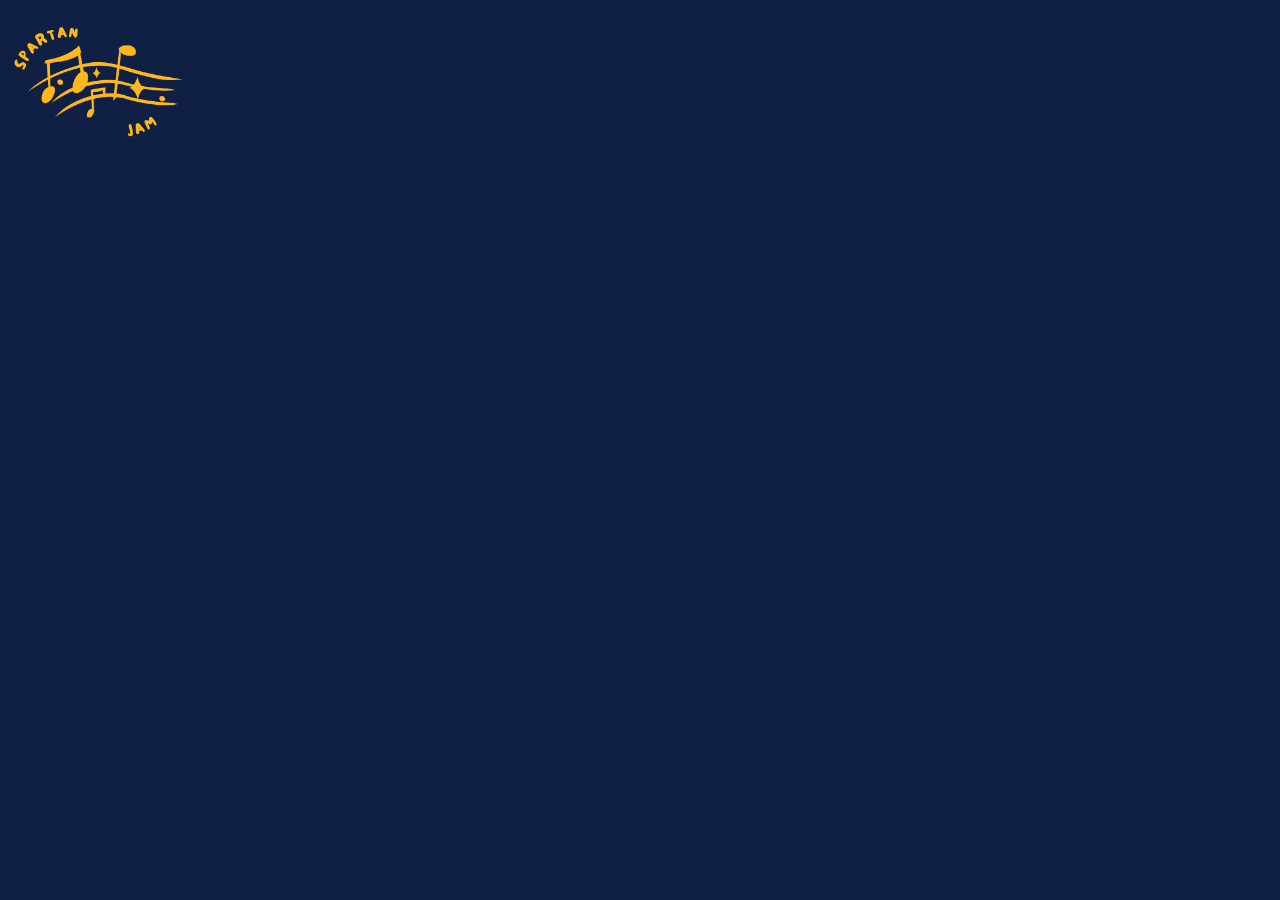
==== Website/admin.html @ 43c65f62 "Initial Commit" ====
<!DOCTYPE html>
<html lang="en">
    <head>
        <meta charset="utf-8">
        <meta name="viewport" content="width=device-width, initial-scale=1">
        <link href='https://unpkg.com/boxicons@2.1.4/css/boxicons.min.css' rel='stylesheet'>
        <link href="https://fonts.googleapis.com/css2?family=Roboto:wght@400;700&display=swap" rel="stylesheet">
        <title>SpartanJam </title>
        <img src="images/Spartan.png" class="logo">
        <link rel="stylesheet" href="style.css">
    </head>
---- Website/style.css ----
*{
    margin: 0;
    padding: 0;
    box-sizing: border-box;
    font-family: 'Varela Round', 'sans-serif';
}

body{
    background-color: rgb(15, 32, 68);
    display: flex;
    justify-content: center;
    align-items: center;
    min-height: 100vh;
    overflow: hidden;
}

.login{
    width: 420px;
    background: rgb(255,183,27);
    border-radius: 10px;
    padding: 30px 40px;
}

.login h1{
    font-size: 36px;
    text-align: center;
}

.login .input{
    position: relative;
    width: 100%;
    height: 50px;
    margin: 30px 0;
}

.input input{
    width: 100%;
    height: 100%;
    background: transparent;
    border: none;
    outline: none;
    border: 2px solid;
    border-radius: 40px;
    font-size: 16px;
    padding: 20px 45px 20px 20px;
}

.input input::placeholder{
    color: #0d0d0d;
}

.input i{
    position: absolute;
    right: 20px;
    top: 50%;
    transform: translateY(-50%);
    font-size: 20px;
}

.login .btn{
    width: 100%;
    height: 45px;
    background: rgb(190, 192, 194);
    border: none;
    outline: none;
    border-radius: 40px;
    box-shadow: 0 0 10px rgba(0,0,0,.1);
    cursor: pointer;
    font-size: 16px;
    font-weight: 600;
}

.register{
    width: 420px;
    background: rgb(255,183,27);
    border-radius: 10px;
    padding: 30px 40px;
}

.register h1{
    font-size: 36px;
    text-align: center;
}

.register .input{
    position: relative;
    width: 100%;
    height: 50px;
    margin: 30px 0;
}

.register .btn{
    width: 100%;
    height: 45px;
    background: rgb(190, 192, 194);
    border: none;
    outline: none;
    border-radius: 40px;
    box-shadow: 0 0 10px rgba(0,0,0,.1);
    cursor: pointer;
    font-size: 16px;
    font-weight: 600;
}

.logo{
    position: fixed;
    top: -80px;
    left: -45px;
    height: 300px;
    width: 300px;
}
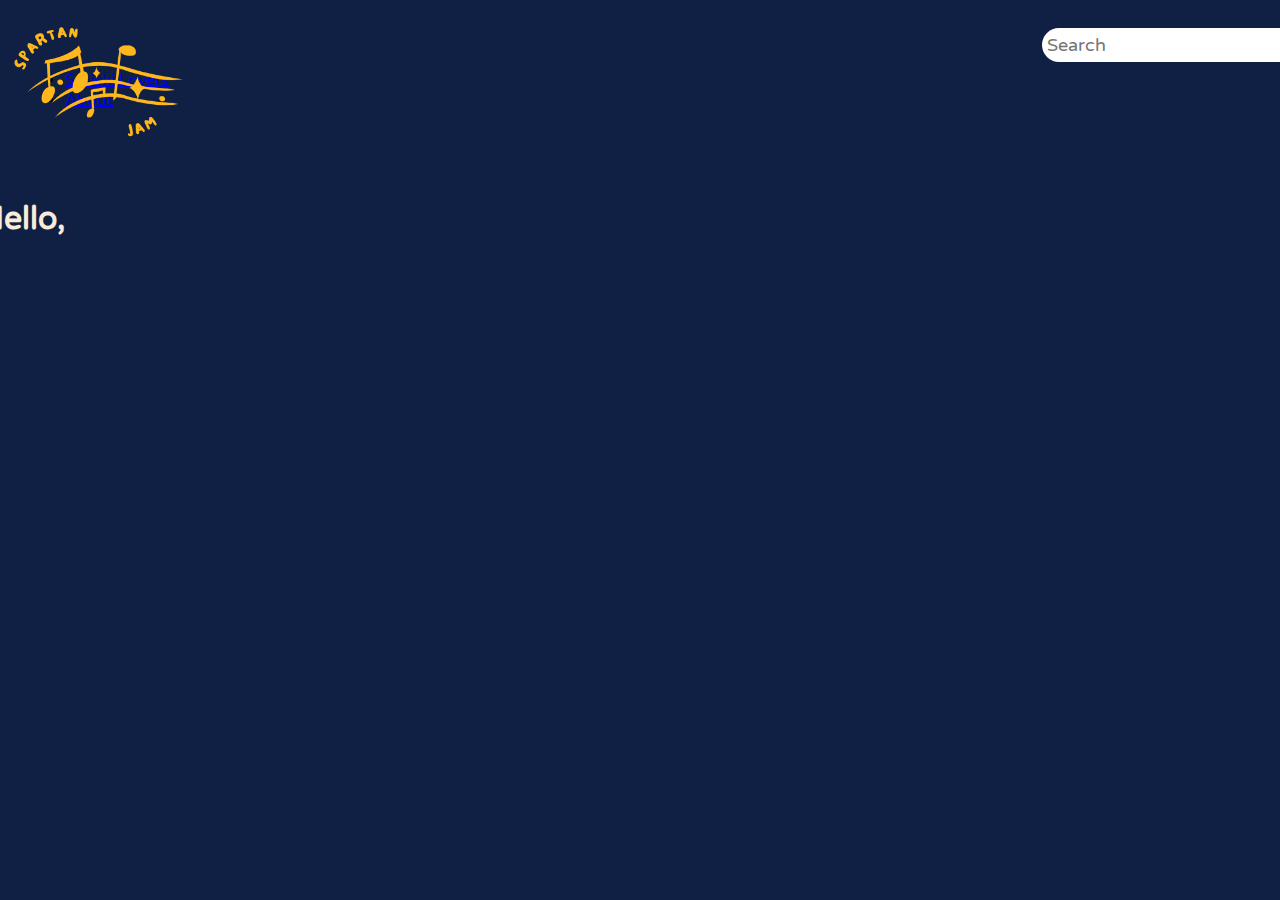
==== commit 985748a5: "Kanika's Edits" ====
--- a/Website/admin.html
+++ b/Website/admin.html
@@ -1,11 +1,45 @@
 <!DOCTYPE html>
 <html lang="en">
-    <head>
-        <meta charset="utf-8">
-        <meta name="viewport" content="width=device-width, initial-scale=1">
-        <link href='https://unpkg.com/boxicons@2.1.4/css/boxicons.min.css' rel='stylesheet'>
-        <link href="https://fonts.googleapis.com/css2?family=Roboto:wght@400;700&display=swap" rel="stylesheet">
-        <title>SpartanJam </title>
-        <img src="images/Spartan.png" class="logo">
-        <link rel="stylesheet" href="style.css">
-    </head>+
+<head>
+    <meta charset="utf-8">
+    <meta name="viewport" content="width=device-width, initial-scale=1">
+    <link href='https://unpkg.com/boxicons@2.1.4/css/boxicons.min.css' rel='stylesheet'>
+    <link href='https://fonts.googleapis.com/css?family=Varela Round' rel='stylesheet'>
+    <title>SpartanJam </title>
+    <!--Image credits to Canva-->
+    <img src="images/Spartan.png" class="logo">
+    <link rel="stylesheet" href="style.css">
+    <link rel="stylesheet" href="adminstyle.css">
+
+</head>
+
+
+<body>
+    <!--Search Bar-->
+    <div class="searchbar">
+        <table class="elements">
+            <tr>
+                <td>
+                    <input type="text" placeholder="Search" class="search">
+                </td>
+                <td>
+                    <a href="#"><i class='bx bx-search'></i>
+                    </a>
+                </td>
+            </tr>
+        </table>
+    </div>
+
+    <div class="main">
+            <h1>Hello, </h1> 
+            <div class="approve">
+                <p>What would you like to do today?</p>
+                <ul>
+                    <li><a href="approve.html">Smiski Lovers</a></li>
+                    <li><a href="delete.html">About</a></li>
+                </ul>
+            </div>     
+        </div>
+
+</body>--- a/Website/style.css
+++ b/Website/style.css
@@ -14,98 +14,51 @@
     overflow: hidden;
 }
 
-.login{
-    width: 420px;
-    background: rgb(255,183,27);
-    border-radius: 10px;
-    padding: 30px 40px;
-}
-
-.login h1{
-    font-size: 36px;
-    text-align: center;
-}
-
-.login .input{
-    position: relative;
-    width: 100%;
-    height: 50px;
-    margin: 30px 0;
-}
-
-.input input{
-    width: 100%;
-    height: 100%;
-    background: transparent;
-    border: none;
-    outline: none;
-    border: 2px solid;
-    border-radius: 40px;
-    font-size: 16px;
-    padding: 20px 45px 20px 20px;
-}
-
-.input input::placeholder{
-    color: #0d0d0d;
-}
-
-.input i{
-    position: absolute;
-    right: 20px;
-    top: 50%;
-    transform: translateY(-50%);
-    font-size: 20px;
-}
-
-.login .btn{
-    width: 100%;
-    height: 45px;
-    background: rgb(190, 192, 194);
-    border: none;
-    outline: none;
-    border-radius: 40px;
-    box-shadow: 0 0 10px rgba(0,0,0,.1);
-    cursor: pointer;
-    font-size: 16px;
-    font-weight: 600;
-}
-
-.register{
-    width: 420px;
-    background: rgb(255,183,27);
-    border-radius: 10px;
-    padding: 30px 40px;
-}
-
-.register h1{
-    font-size: 36px;
-    text-align: center;
-}
-
-.register .input{
-    position: relative;
-    width: 100%;
-    height: 50px;
-    margin: 30px 0;
-}
-
-.register .btn{
-    width: 100%;
-    height: 45px;
-    background: rgb(190, 192, 194);
-    border: none;
-    outline: none;
-    border-radius: 40px;
-    box-shadow: 0 0 10px rgba(0,0,0,.1);
-    cursor: pointer;
-    font-size: 16px;
-    font-weight: 600;
-}
-
 .logo{
     position: fixed;
     top: -80px;
     left: -45px;
     height: 300px;
     width: 300px;
-}+}
+
+.searchbar{
+    margin: auto;
+    right: -550px;
+    margin-top: 2%;
+    position: relative;
+    width: 300px;
+    height: 38px;
+}
+
+.elements{
+    width: 100%;
+    height: 100%;
+    vertical-align: middle;
+}
+
+.search{
+    border: none;
+    width: 100%;
+    height: 100%;
+    padding: 0px 5px;
+    border-radius: 50px;
+    font-size: 18px;
+    color: #424242;
+    font-weight: 400;
+}
+
+.search:focus{
+    outline: none;
+}
+
+.bx-search{
+    font-size: 26;
+    color: rgb(255,183,27);
+}
+
+.btn a{
+    text-decoration: none;
+    color: #000000;
+}
+
--- a/Website/adminstyle.css
+++ b/Website/adminstyle.css
@@ -0,0 +1,18 @@
+.main{
+    display: inline-flex;
+    text-align: left;
+}
+
+h1{
+    margin-top: -250px;
+    margin-left: -1300px;
+    text-align: left;
+    color: antiquewhite;
+}
+
+p{
+    margin-top: -400px;
+    margin-left: -1300px;
+    text-align: left;
+    color: antiquewhite;
+}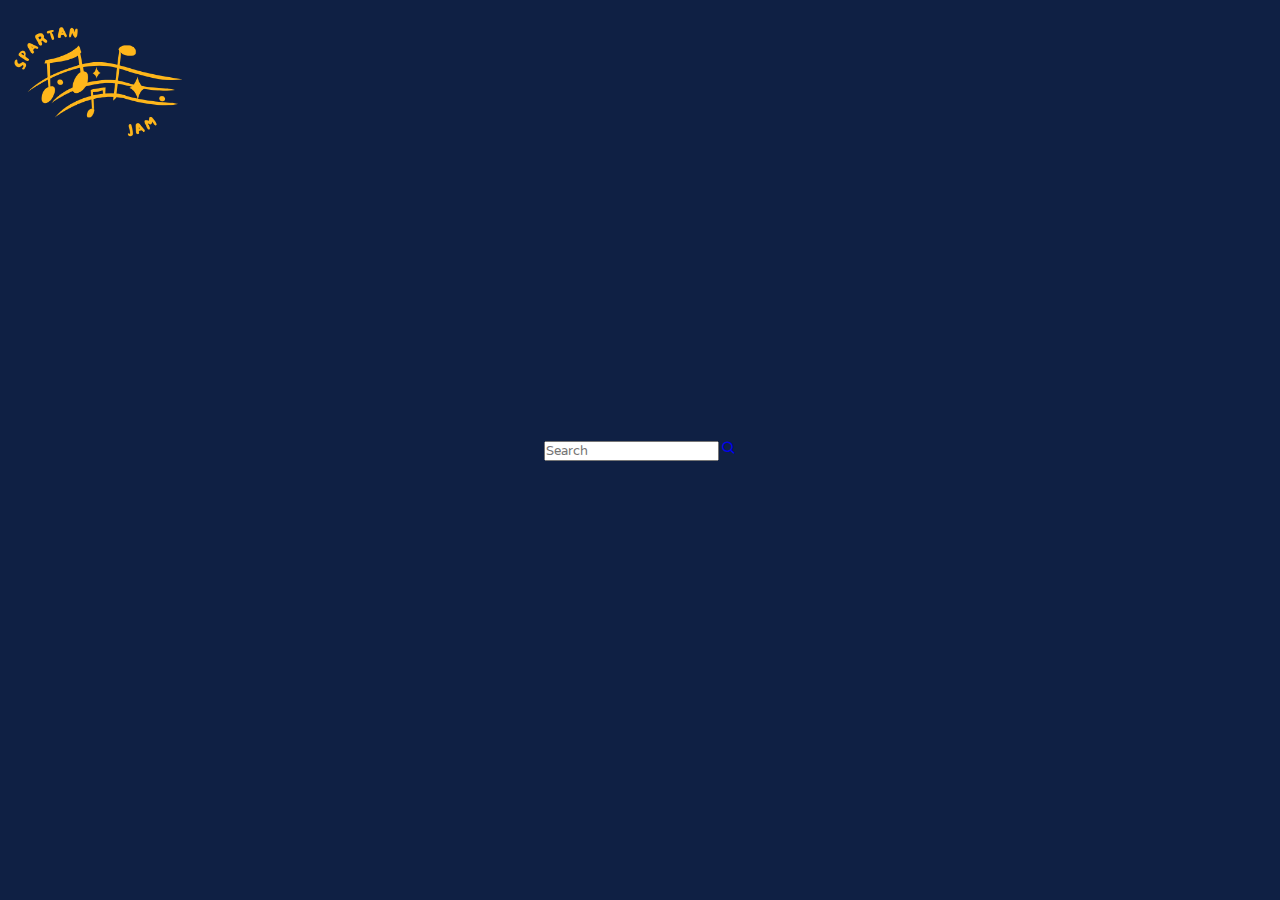
==== commit 6297f23d: "Listener Listener playlist edit, added "You"" ====
--- a/Website/admin.html
+++ b/Website/admin.html
@@ -42,4 +42,5 @@
             </div>     
         </div>
 
+
 </body>--- a/Website/style.css
+++ b/Website/style.css
@@ -22,43 +22,3 @@
     width: 300px;
 }
 
-.searchbar{
-    margin: auto;
-    right: -550px;
-    margin-top: 2%;
-    position: relative;
-    width: 300px;
-    height: 38px;
-}
-
-.elements{
-    width: 100%;
-    height: 100%;
-    vertical-align: middle;
-}
-
-.search{
-    border: none;
-    width: 100%;
-    height: 100%;
-    padding: 0px 5px;
-    border-radius: 50px;
-    font-size: 18px;
-    color: #424242;
-    font-weight: 400;
-}
-
-.search:focus{
-    outline: none;
-}
-
-.bx-search{
-    font-size: 26;
-    color: rgb(255,183,27);
-}
-
-.btn a{
-    text-decoration: none;
-    color: #000000;
-}
-
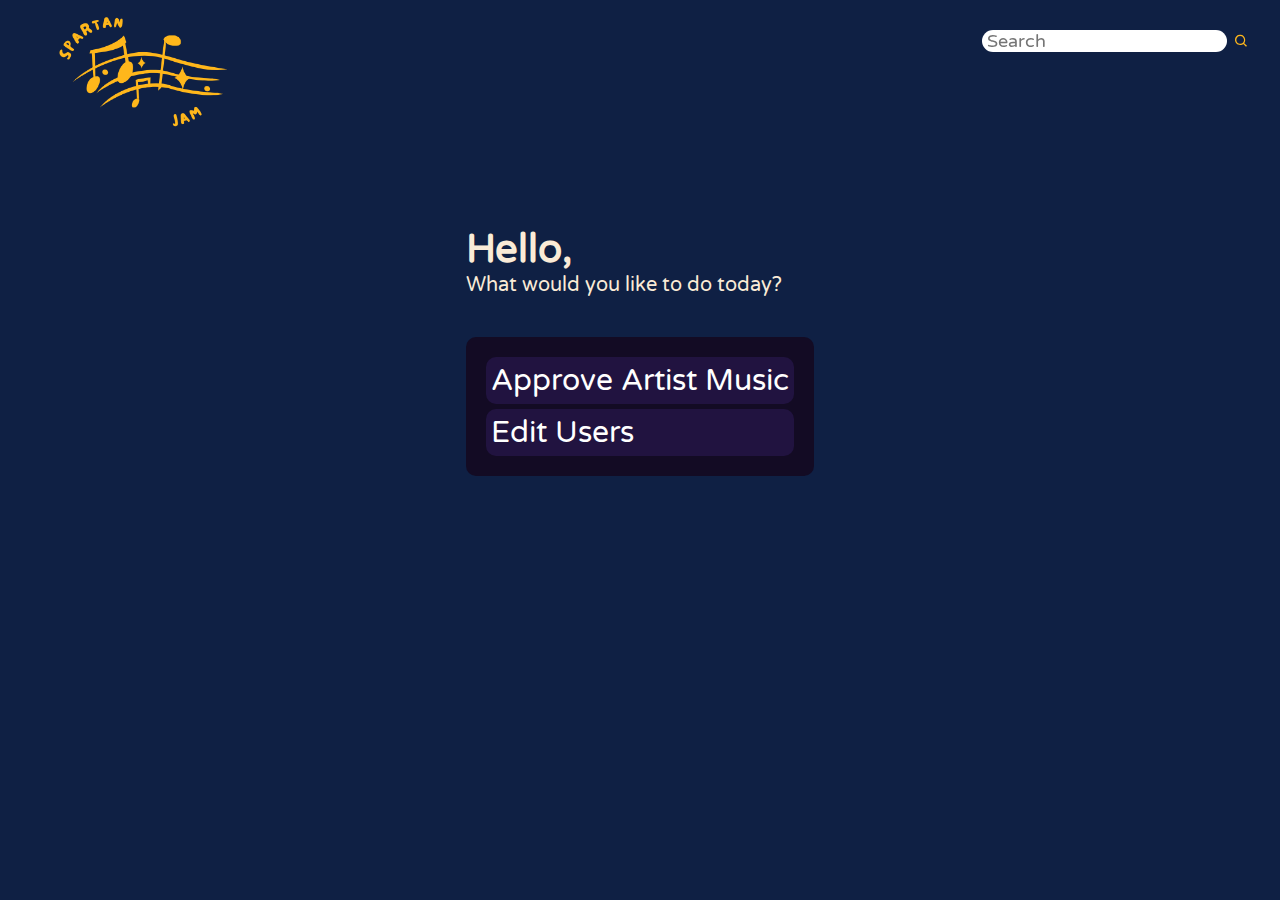
==== commit 74819d09: "Admin Edits" ====
--- a/Website/admin.html
+++ b/Website/admin.html
@@ -14,8 +14,6 @@
 
 </head>
 
-
-<body>
     <!--Search Bar-->
     <div class="searchbar">
         <table class="elements">
@@ -31,15 +29,22 @@
         </table>
     </div>
 
+<body>
+
+
     <div class="main">
             <h1>Hello, </h1> 
             <div class="approve">
                 <p>What would you like to do today?</p>
+                <pre>
+                      
+                </pre>
                 <ul>
-                    <li><a href="approve.html">Smiski Lovers</a></li>
-                    <li><a href="delete.html">About</a></li>
+                    <li><a href="approve.html">Approve Artist Music</a></li>
+                    <li><a href="editusers.html">Edit Users</a></li>
                 </ul>
             </div>     
+
         </div>
 
 
--- a/Website/style.css
+++ b/Website/style.css
@@ -9,16 +9,44 @@
     background-color: rgb(15, 32, 68);
     display: flex;
     justify-content: center;
-    align-items: center;
+    align-items:center;
     min-height: 100vh;
     overflow: hidden;
 }
 
 .logo{
     position: fixed;
-    top: -80px;
-    left: -45px;
+    top: -10%;
+    left: 0;
     height: 300px;
     width: 300px;
 }
 
+.searchbar{
+    margin-top: 2%;
+    top: 0;
+    right: 0;
+    position: fixed;
+    width: 300px;
+    height: 38px;
+}
+
+.search{
+    border: none;
+    width: 100%;
+    height: 100%;
+    padding: 0px 5px;
+    border-radius: 50px;
+    font-size: 18px;
+    color: #424242;
+    font-weight: 400;
+}
+
+.search:focus{
+    outline: none;
+}
+
+.bx-search{
+    font-size: 26;
+    color: rgb(255,183,27);
+}
--- a/Website/adminstyle.css
+++ b/Website/adminstyle.css
@@ -1,18 +1,87 @@
-.main{
-    display: inline-flex;
-    text-align: left;
+.main {
+    color: antiquewhite;
 }
 
 h1{
-    margin-top: -250px;
-    margin-left: -1300px;
-    text-align: left;
+    margin-top: -200px;
+    align-items: center;
+    font-size: 40px;
+}
+
+p{
+align-items: center;    
+font-size: 20px;
     color: antiquewhite;
 }
 
-p{
-    margin-top: -400px;
-    margin-left: -1300px;
-    text-align: left;
+.approve ul li{
+    list-style: none;
+    background: rgb(33, 19, 64);
+    color: rgb(19, 11, 36);
+    margin: 5px;
+    font-size: 30px;
+    border-radius: 10px;
+    padding: 5px;
+}
+
+.approve a{
+    text-decoration: none;
+    color: white;
+}
+
+.approve ul {
+    background: rgb(19, 11, 36);
+    padding: 15px;
+    border-radius: 10px;
+  }
+
+  .under{
+    background-color: rgb(19, 11, 36);
+    border: 20px;
+    border-radius: 10px;
+    padding: 30px;
+
+  }
+
+
+  .under h2{
     color: antiquewhite;
-}+    border: 20px;
+    font-size: 40px;
+  }
+
+  .under ul li{
+    list-style: none;
+    color: antiquewhite;
+    position: flex;
+  }
+
+  .under ul li i{
+    display: inline-block;
+    position: absolute;
+    right: 48%;
+    font-size: 20px;
+}
+
+i {
+    padding: 5px;
+    }
+
+.bx-x{
+
+    left: 44%;
+}
+
+.bx-check{
+    left: 43%;
+
+}
+
+.usersearch .bx-search{
+    top: 348px;
+    right: 660px;
+}
+
+
+
+
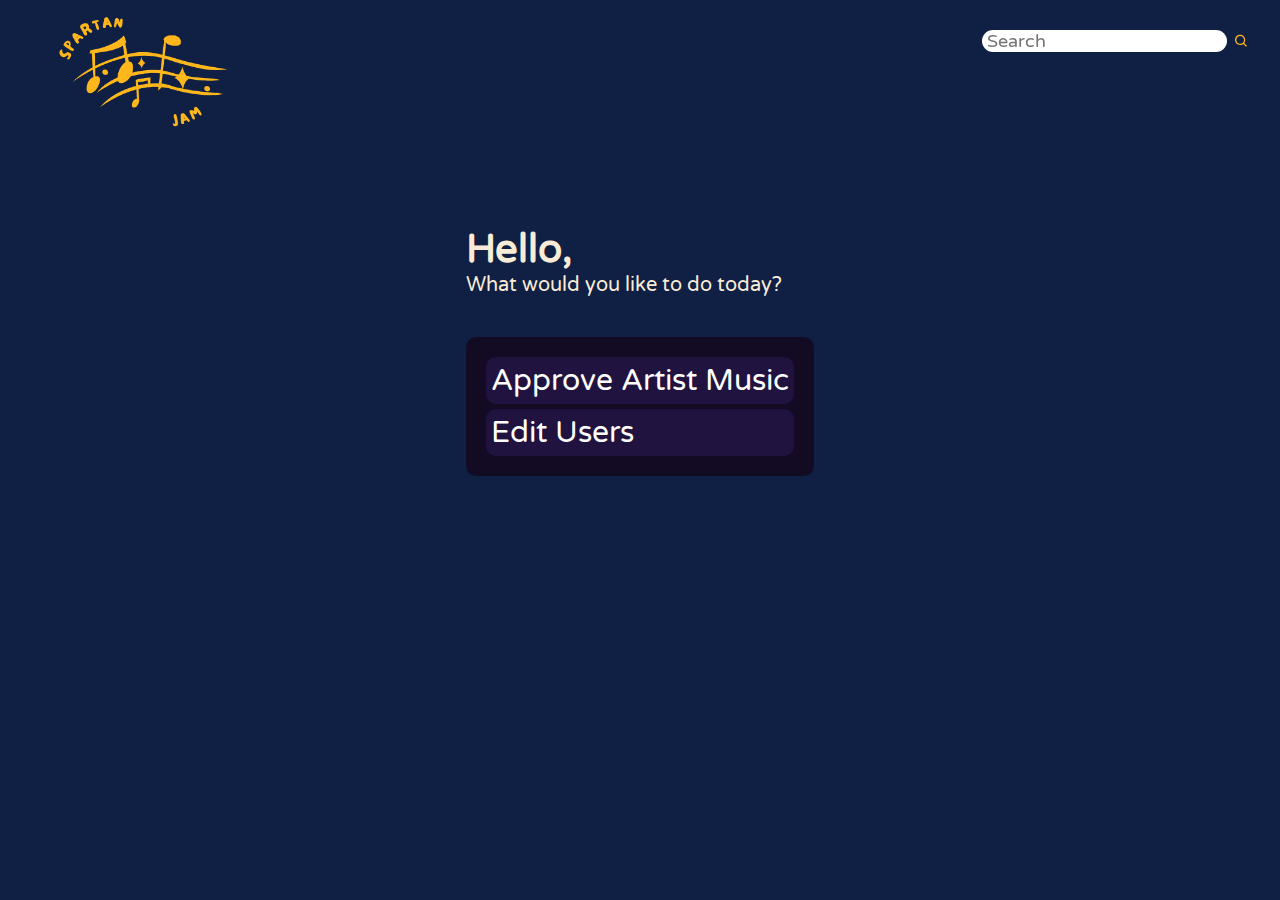
==== commit f6ee1f1d: "Admin, start page edits" ====
--- a/Website/admin.html
+++ b/Website/admin.html
@@ -8,44 +8,43 @@
     <link href='https://fonts.googleapis.com/css?family=Varela Round' rel='stylesheet'>
     <title>SpartanJam </title>
     <!--Image credits to Canva-->
-    <img src="images/Spartan.png" class="logo">
     <link rel="stylesheet" href="style.css">
     <link rel="stylesheet" href="adminstyle.css">
-
 </head>
 
-    <!--Search Bar-->
-    <div class="searchbar">
-        <table class="elements">
-            <tr>
-                <td>
-                    <input type="text" placeholder="Search" class="search">
-                </td>
-                <td>
-                    <a href="#"><i class='bx bx-search'></i>
-                    </a>
-                </td>
-            </tr>
-        </table>
-    </div>
+<!--Search Bar-->
+<div class="searchbar">
+    <table class="elements">
+        <tr>
+            <td>
+                <input type="text" placeholder="Search" class="search">
+            </td>
+            <td>
+                <a href="#"><i class='bx bx-search'></i>
+                </a>
+            </td>
+        </tr>
+    </table>
+</div>
 
 <body>
+    <!--Link logo to start page--> 
+    <a href="startpage.html"><img src="images/Spartan.png" class="logo" alt="homepage"></a>
 
+    <!--Admin Abilities link-->
+    <div class="main">
+        <h1>Hello, </h1>
+        <div class="option">
+            <p>What would you like to do today?</p>
+            <pre>  
+                </pre>
+            <ul>
+                <li><a href="approve.html">Approve Artist Music</a></li>
+                <li><a href="editusers.html">Edit Users</a></li>
+            </ul>
+        </div>
 
-    <div class="main">
-            <h1>Hello, </h1> 
-            <div class="approve">
-                <p>What would you like to do today?</p>
-                <pre>
-                      
-                </pre>
-                <ul>
-                    <li><a href="approve.html">Approve Artist Music</a></li>
-                    <li><a href="editusers.html">Edit Users</a></li>
-                </ul>
-            </div>     
-
-        </div>
+    </div>
 
 
 </body>--- a/Website/style.css
+++ b/Website/style.css
@@ -1,20 +1,22 @@
-*{
+* {
     margin: 0;
     padding: 0;
     box-sizing: border-box;
     font-family: 'Varela Round', 'sans-serif';
 }
 
-body{
+/*Background*/
+body {
     background-color: rgb(15, 32, 68);
     display: flex;
     justify-content: center;
-    align-items:center;
+    align-items: center;
     min-height: 100vh;
     overflow: hidden;
 }
 
-.logo{
+/*Logo adjustment*/
+.logo {
     position: fixed;
     top: -10%;
     left: 0;
@@ -22,7 +24,8 @@
     width: 300px;
 }
 
-.searchbar{
+/*Search bar adjustment and styling*/
+.searchbar {
     margin-top: 2%;
     top: 0;
     right: 0;
@@ -31,7 +34,7 @@
     height: 38px;
 }
 
-.search{
+.search {
     border: none;
     width: 100%;
     height: 100%;
@@ -42,11 +45,11 @@
     font-weight: 400;
 }
 
-.search:focus{
+.search:focus {
     outline: none;
 }
 
-.bx-search{
+.bx-search {
     font-size: 26;
-    color: rgb(255,183,27);
-}
+    color: rgb(255, 183, 27);
+}--- a/Website/adminstyle.css
+++ b/Website/adminstyle.css
@@ -1,20 +1,22 @@
+/*Wording adjustment and styling*/
 .main {
     color: antiquewhite;
 }
 
-h1{
+h1 {
     margin-top: -200px;
     align-items: center;
     font-size: 40px;
 }
 
-p{
-align-items: center;    
-font-size: 20px;
+p {
+    align-items: center;
+    font-size: 20px;
     color: antiquewhite;
 }
 
-.approve ul li{
+/*Option style editing*/
+.option ul li {
     list-style: none;
     background: rgb(33, 19, 64);
     color: rgb(19, 11, 36);
@@ -24,39 +26,38 @@
     padding: 5px;
 }
 
-.approve a{
+.option a {
     text-decoration: none;
     color: white;
 }
 
-.approve ul {
+.option ul {
     background: rgb(19, 11, 36);
     padding: 15px;
     border-radius: 10px;
-  }
+}
 
-  .under{
+.under {
     background-color: rgb(19, 11, 36);
     border: 20px;
     border-radius: 10px;
     padding: 30px;
 
-  }
+}
 
-
-  .under h2{
+.under h2 {
     color: antiquewhite;
     border: 20px;
     font-size: 40px;
-  }
+}
 
-  .under ul li{
+.under ul li {
     list-style: none;
     color: antiquewhite;
     position: flex;
-  }
+}
 
-  .under ul li i{
+.under ul li i {
     display: inline-block;
     position: absolute;
     right: 48%;
@@ -65,23 +66,19 @@
 
 i {
     padding: 5px;
-    }
+}
 
-.bx-x{
+.bx-x {
 
     left: 44%;
 }
 
-.bx-check{
+.bx-check {
     left: 43%;
 
 }
 
-.usersearch .bx-search{
+.usersearch .bx-search {
     top: 348px;
     right: 660px;
-}
-
-
-
-
+}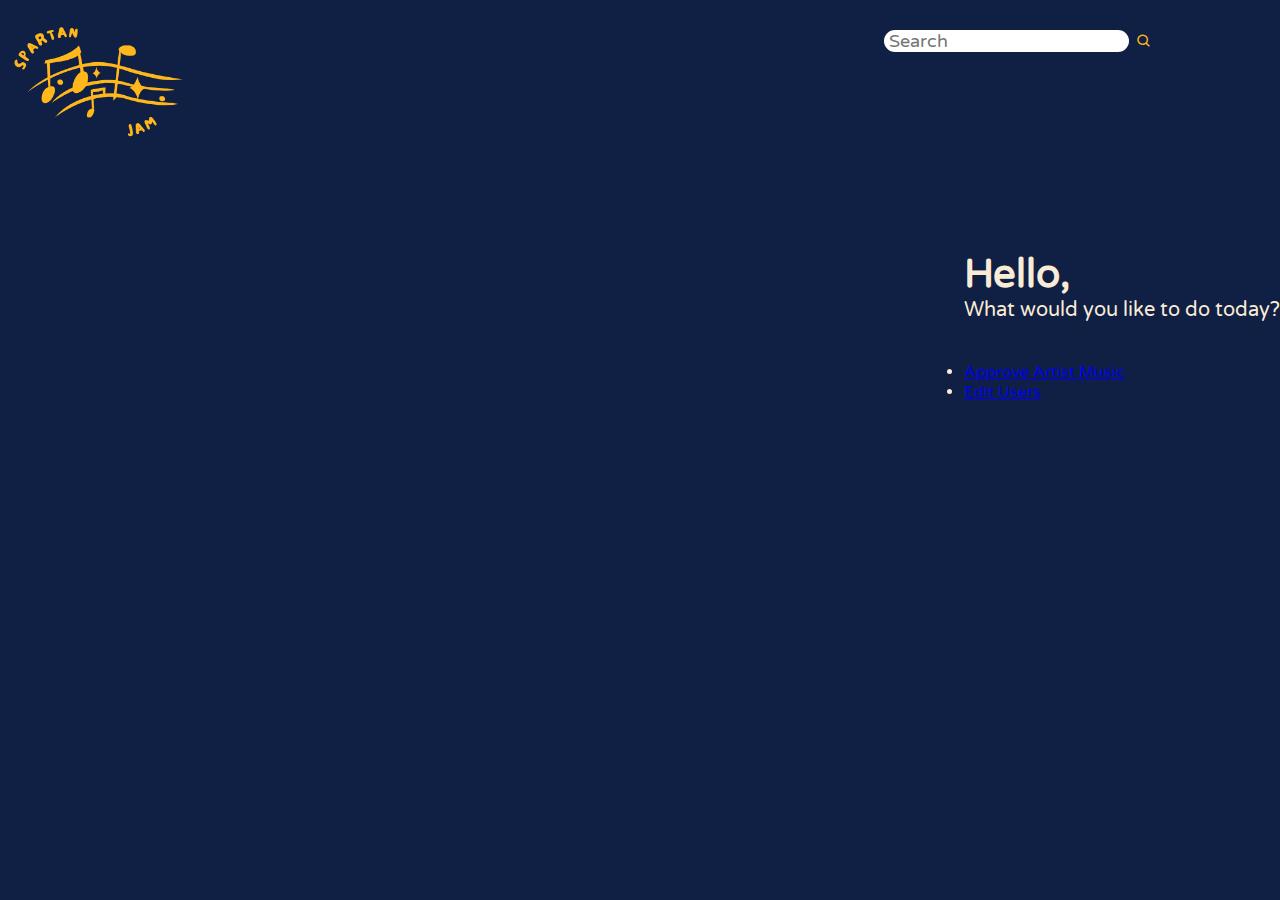
==== commit 6b2c076a: "Update admin.html" ====
--- a/Website/admin.html
+++ b/Website/admin.html
@@ -47,4 +47,4 @@
     </div>
 
 
-</body>+</body>
--- a/Website/style.css
+++ b/Website/style.css
@@ -1,12 +1,11 @@
-* {
+*{
     margin: 0;
     padding: 0;
     box-sizing: border-box;
     font-family: 'Varela Round', 'sans-serif';
 }
 
-/*Background*/
-body {
+body{
     background-color: rgb(15, 32, 68);
     display: flex;
     justify-content: center;
@@ -15,26 +14,24 @@
     overflow: hidden;
 }
 
-/*Logo adjustment*/
-.logo {
+.logo{
     position: fixed;
-    top: -10%;
-    left: 0;
+    top: -80px;
+    left: -45px;
     height: 300px;
     width: 300px;
 }
 
-/*Search bar adjustment and styling*/
-.searchbar {
+.searchbar{
+    margin: auto;
+    right: -550px;
     margin-top: 2%;
-    top: 0;
-    right: 0;
-    position: fixed;
+    position: relative;
     width: 300px;
     height: 38px;
 }
 
-.search {
+.search{
     border: none;
     width: 100%;
     height: 100%;
@@ -45,11 +42,57 @@
     font-weight: 400;
 }
 
-.search:focus {
+.search:focus{
     outline: none;
 }
 
-.bx-search {
+.bx-search{
     font-size: 26;
-    color: rgb(255, 183, 27);
-}+    color: rgb(255,183,27);
+}
+
+#searchforum{
+    position: fixed;
+    top: 25px;
+    right: 65px;
+    width: 200px;
+    padding-left: 6px;
+    border-radius: 10px;
+}
+
+#placeholder1{
+    position: fixed;
+    width: 50px;
+    height: 50px;
+    top: 10px;
+    right: 10px;
+    border-radius: 50%;
+}
+
+#button1{
+    position: fixed;
+    left: 120px;
+    width: 200px;
+    height: 75px;
+    font-size: 25px;
+    bottom: 650px;
+    cursor: pointer;
+    background: rgb(255,183,27);
+    border-radius: 10px;
+}
+
+.textbox{
+    position: fixed;
+    width: 700px;
+    height: 350px;
+    background: rgb(255,183,27);
+    padding: 30px 40px;
+    left: 120px;
+    bottom: 275px;
+    font-size: 40px;
+    border-radius: 10px;
+}
+
+#button2{
+    cursor: pointer;
+}
--- a/Website/adminstyle.css
+++ b/Website/adminstyle.css
@@ -1,22 +1,20 @@
-/*Wording adjustment and styling*/
 .main {
     color: antiquewhite;
 }
 
-h1 {
+h1{
     margin-top: -200px;
     align-items: center;
     font-size: 40px;
 }
 
-p {
-    align-items: center;
-    font-size: 20px;
+p{
+    align-items: center;    
+font-size: 20px;
     color: antiquewhite;
 }
 
-/*Option style editing*/
-.option ul li {
+.approve ul li{
     list-style: none;
     background: rgb(33, 19, 64);
     color: rgb(19, 11, 36);
@@ -26,38 +24,38 @@
     padding: 5px;
 }
 
-.option a {
+.approve a{
     text-decoration: none;
     color: white;
 }
 
-.option ul {
+.approve ul {
     background: rgb(19, 11, 36);
     padding: 15px;
     border-radius: 10px;
-}
+  }
 
-.under {
+  .under{
     background-color: rgb(19, 11, 36);
     border: 20px;
     border-radius: 10px;
     padding: 30px;
 
-}
+  }
 
-.under h2 {
+
+  .under h2{
     color: antiquewhite;
     border: 20px;
     font-size: 40px;
-}
+  }
 
-.under ul li {
+  .under ul li{
     list-style: none;
     color: antiquewhite;
     position: flex;
 }
-
-.under ul li i {
+.under ul li i{
     display: inline-block;
     position: absolute;
     right: 48%;
@@ -66,19 +64,19 @@
 
 i {
     padding: 5px;
-}
+    }
 
-.bx-x {
+.bx-x{
 
     left: 44%;
 }
 
-.bx-check {
+.bx-check{
     left: 43%;
 
 }
 
-.usersearch .bx-search {
+.usersearch .bx-search{
     top: 348px;
     right: 660px;
-}+}
